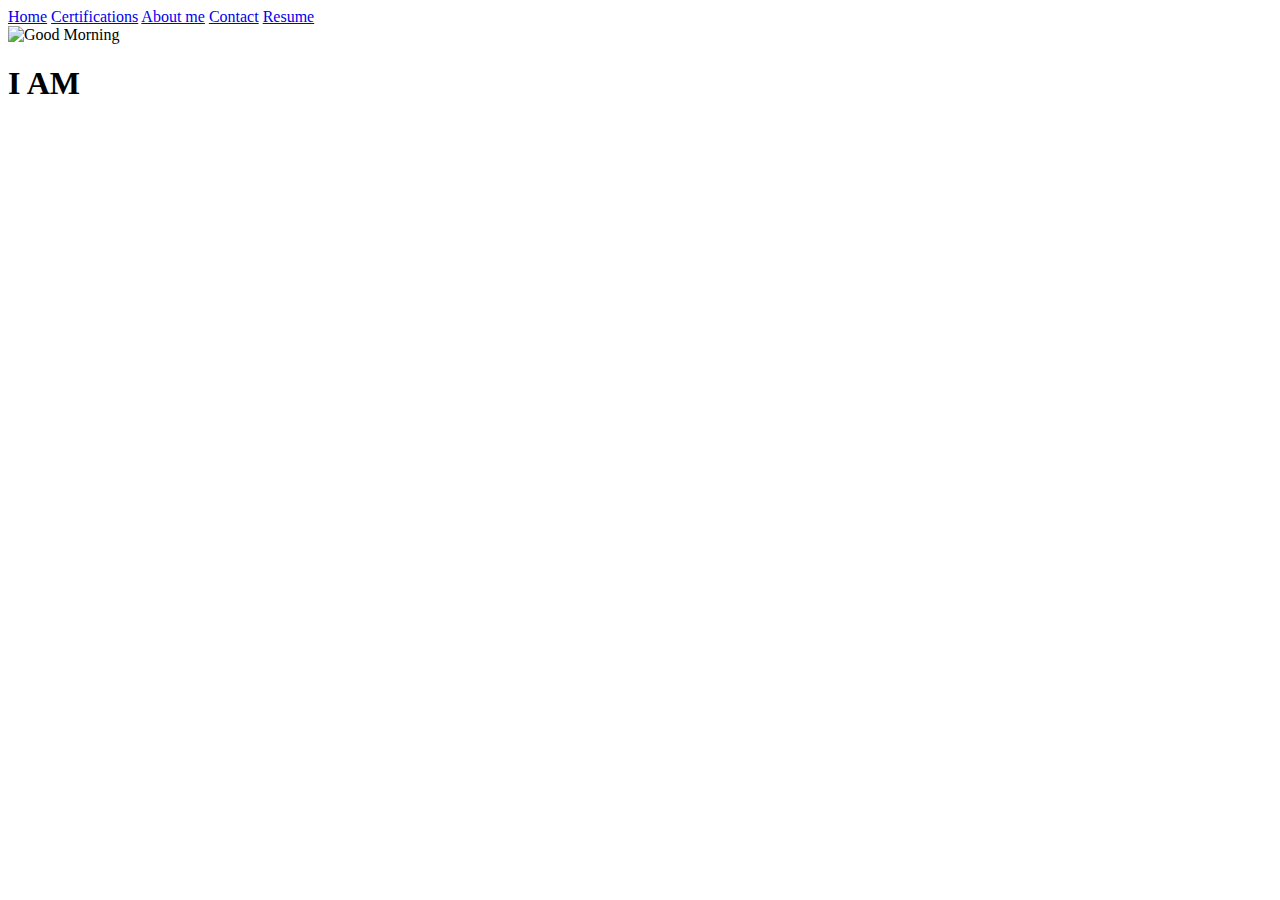
==== index.html @ 25677da6 "corrected the alignment and updated the resume" ====
<!DOCTYPE html>
<html>
<head>
    <title>Webpage</title>
    <link rel="stylesheet" href="indexstyle.css">
</head>
<body>
    <nav>
        <a href="index.html">Home</a>
        <a href="certifications.html">Certifications</a>
        <a href="about.html">About me</a>
        <a href="contact.html">Contact</a>
        <a href="https://drive.google.com/file/d/1Imx0XyqhXTQQRahC1rHecb3Q9cjpApEN/view?usp=sharing" target="_blank">Resume</a>
    </nav>
    <div class="image-container">
        <img src="https://i.pinimg.com/564x/3a/4c/35/3a4c357c0c1e580cd9f70a9b3e391e1f.jpg" alt="Good Morning">
        <div class="text-overlay">
            <h1>I AM</h1>
            <h1><span id="typing-animation"></span></h1>
        </div>
    </div>
    <script src="index.js"></script>
</body>
</html>
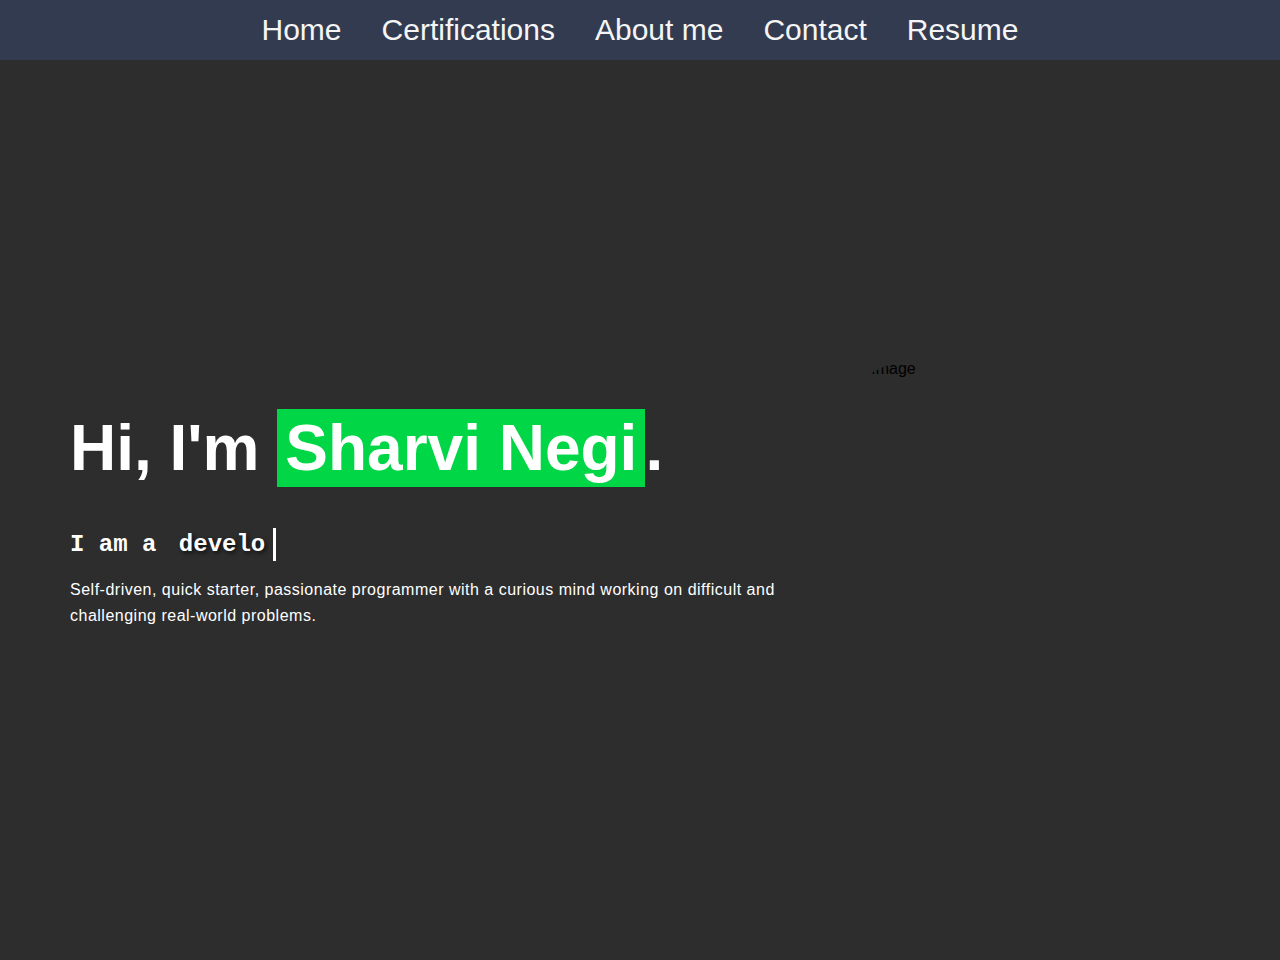
==== commit cb349535: "first commit" ====
--- a/index.html
+++ b/index.html
@@ -10,13 +10,19 @@
         <a href="certifications.html">Certifications</a>
         <a href="about.html">About me</a>
         <a href="contact.html">Contact</a>
-        <a href="https://drive.google.com/file/d/1Imx0XyqhXTQQRahC1rHecb3Q9cjpApEN/view?usp=sharing" target="_blank">Resume</a>
+        <a href="https://drive.google.com/file/d/1Qv-jSRkc5HeLaRXL_Ju5Wt0bcmaIhz-Z/view?usp=sharing" target="_blank">Resume</a>
     </nav>
     <div class="image-container">
-        <img src="https://i.pinimg.com/564x/3a/4c/35/3a4c357c0c1e580cd9f70a9b3e391e1f.jpg" alt="Good Morning">
         <div class="text-overlay">
-            <h1>I AM</h1>
-            <h1><span id="typing-animation"></span></h1>
+            <h1>Hi, I'm <span class="highlighted">Sharvi Negi</span>.</h1>
+            <h2>I am a <span id="typing-animation"></span></h2>
+            <p class="description">
+                Self-driven, quick starter, passionate programmer with a curious mind working on difficult and challenging real-world problems.
+            </p>
+        </div>
+        <!-- Circular Image on the right -->
+        <div class="profile-image">
+            <img src="https://www.shutterstock.com/image-vector/user-profile-flat-style-design-260nw-2400153263.jpg" alt="Profile Image">
         </div>
     </div>
     <script src="index.js"></script>
--- a/indexstyle.css
+++ b/indexstyle.css
@@ -0,0 +1,102 @@
+body {
+    margin: 0;
+    padding: 0;
+    font-family: 'Poppins', sans-serif;
+    background-color: #2D2D2D;
+}
+
+a {
+    text-decoration: none;
+    font-size: 30px;
+    padding: 10px;
+    display: inline-block;
+    font-family: 'Roboto', sans-serif;
+    margin: 0;
+}
+
+p {
+    line-height: 1.6; /* Adjusts the space between lines */
+    margin-bottom: 1.5rem; /* Adds space after the paragraph */
+    letter-spacing: 0.5px; /* Adds slight spacing between letters */
+}
+
+nav {
+    background-color:  #333B50;
+    height: 60px;
+    display: flex;
+    justify-content: center;
+    align-items: center;
+}
+
+nav a {
+    text-decoration: none;
+    color: whitesmoke;
+    padding: 0 20px;
+}
+
+.image-container {
+    position: relative;
+    height: 100vh;
+    background-size: cover;
+    background-position: center;
+    display: flex;
+    align-items: center;
+    justify-content: space-between; /* Spread content between text and image */
+}
+
+.highlighted 
+{ 
+    background-color: #00D646; 
+    padding: 0.2rem 0.5rem; 
+}
+
+.text-overlay {
+    margin-left: 50px;
+    text-align: left;
+    color: white;
+    padding: 20px;
+}
+
+.text-overlay h1 {
+    color: white;
+    font-size: 4rem;
+}
+
+.text-overlay h2 {
+    font-family: monospace;
+    display: inline-block;
+    margin: 0;
+    font-size: 1.5rem;
+    vertical-align: middle;
+}
+
+#typing-animation {
+    display: inline-block;
+    border-right: 3px solid white;
+    white-space: nowrap;
+    overflow: hidden;
+    color: white;
+    padding: 0.2rem 0.5rem;
+    text-shadow: 2px 2px 4px rgba(0, 0, 0, 0.7); 
+    vertical-align: middle;
+    animation: blink-caret 0.75s step-end infinite;
+}
+
+.profile-image {
+    margin-right: 250px;
+    width: 300px;
+    height: 300px;
+    overflow: hidden;
+    border-radius: 50%; /* Make the image circular */
+}
+
+.profile-image img {
+    width: 100%;
+    height: 100%;
+    object-fit: cover; /* Ensures the image fits well in the circle */
+}
+
+@keyframes blink-caret {
+    from, to { border-color: transparent; }
+    50% { border-color: white; }
+}
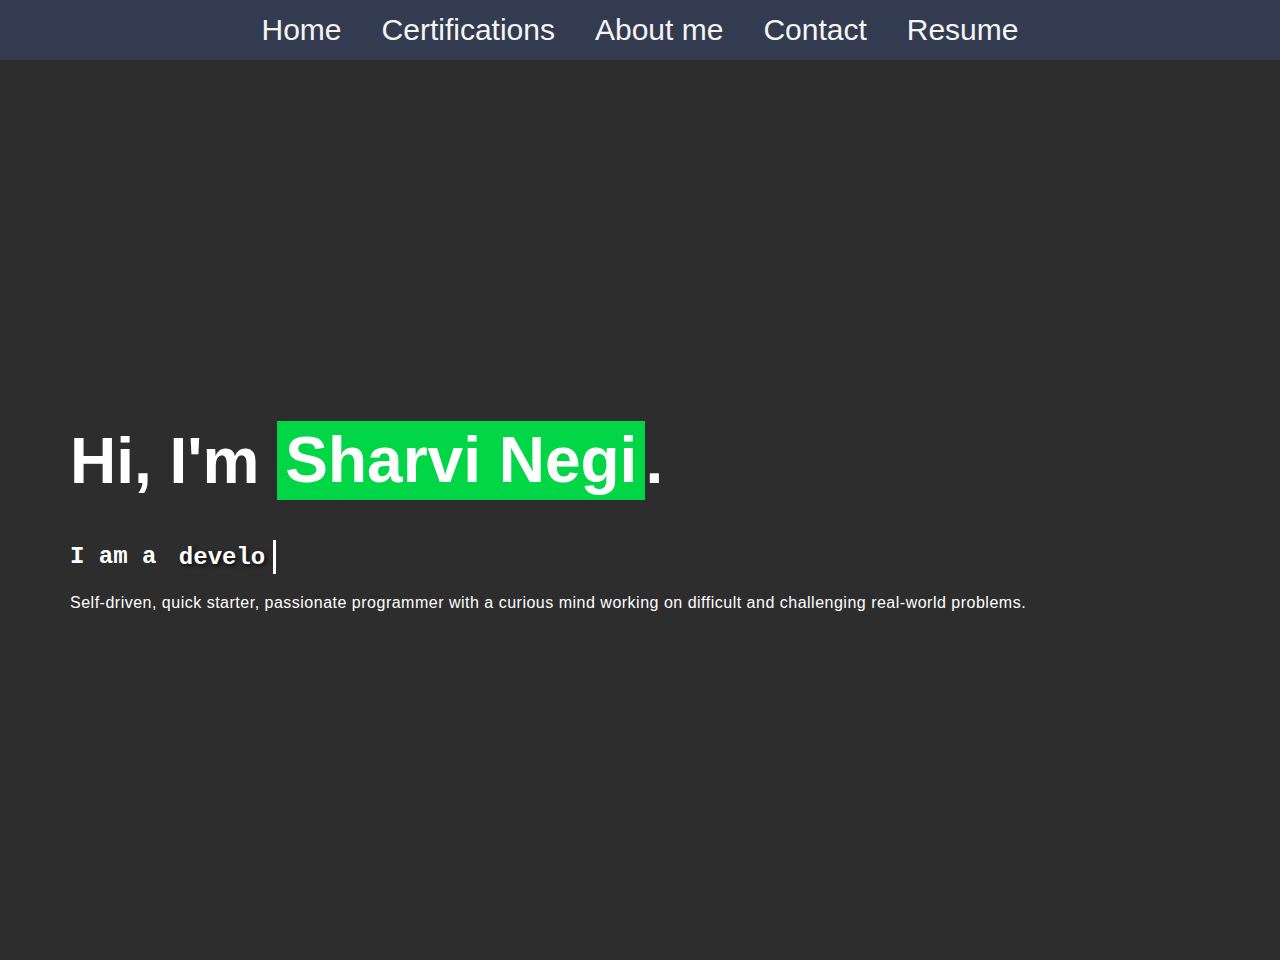
==== commit fa183c9c: "Update index.html" ====
--- a/index.html
+++ b/index.html
@@ -20,10 +20,10 @@
                 Self-driven, quick starter, passionate programmer with a curious mind working on difficult and challenging real-world problems.
             </p>
         </div>
-        <!-- Circular Image on the right -->
-        <div class="profile-image">
+        <!-- Removed the profile image section -->
+        <!-- <div class="profile-image">
             <img src="https://www.shutterstock.com/image-vector/user-profile-flat-style-design-260nw-2400153263.jpg" alt="Profile Image">
-        </div>
+        </div> -->
     </div>
     <script src="index.js"></script>
 </body>
